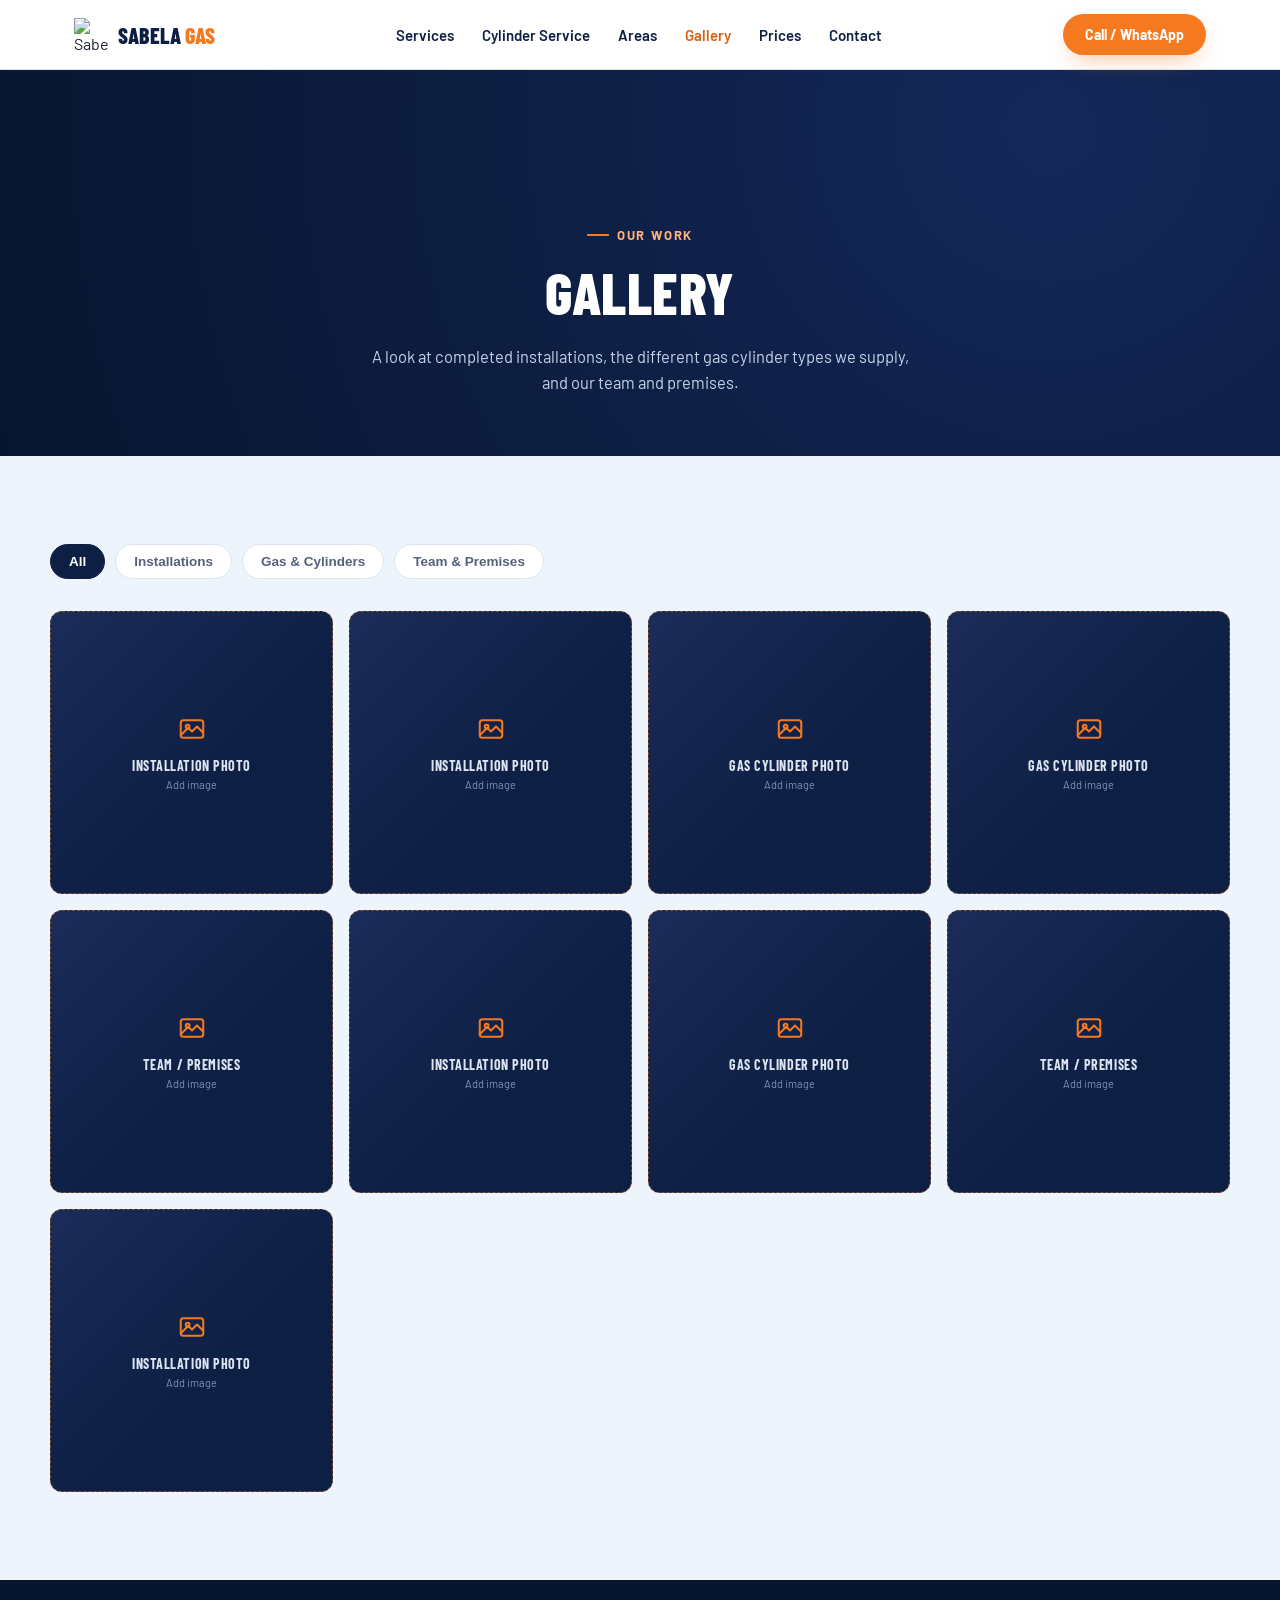
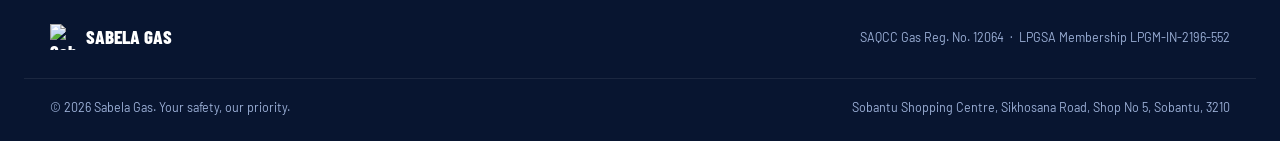
==== gallery.html @ 1587b5b6 "update" ====
<!DOCTYPE html>
<html lang="en">
<head>
<meta charset="UTF-8">
<meta name="viewport" content="width=device-width, initial-scale=1.0">
<title>Gallery | Sabela Gas — Pietermaritzburg</title>
<meta name="description" content="See Sabela Gas installations, cylinder types and products across Pietermaritzburg and Richards Bay.">
<link rel="preconnect" href="https://fonts.googleapis.com">
<link rel="preconnect" href="https://fonts.gstatic.com" crossorigin>
<link href="https://fonts.googleapis.com/css2?family=Barlow+Condensed:wght@600;700;800&family=Barlow:wght@400;500;600;700&display=swap" rel="stylesheet">
<link rel="stylesheet" href="styles.css">
</head>
<body>

<!-- ============ NAV ============ -->
<nav class="nav">
  <div class="nav-inner">
    <a href="index.html" class="brand">
      <!-- LOGO: replace images/logo.png with your own logo file -->
      <span class="flame-mark"><img src="images/logo.png" alt="Sabela Gas logo"></span>
      <span class="brand-text">SABELA <span>GAS</span></span>
    </a>
    <div class="nav-links">
      <a href="index.html#services">Services</a>
      <a href="index.html#cylinders">Cylinder Service</a>
      <a href="index.html#coverage">Areas</a>
      <a href="gallery.html" style="color:var(--orange-deep);">Gallery</a>
      <a href="prices.html">Prices</a>
      <a href="index.html#contact">Contact</a>
    </div>
    <a href="tel:0733370139" class="btn btn-primary call-btn" data-phone="073 337 0139">Call / WhatsApp</a>
  </div>
</nav>

<!-- ============ PAGE HEADER ============ -->
<header class="page-header">
  <span class="eyebrow">Our work</span>
  <h1>Gallery</h1>
  <p>A look at completed installations, the different gas cylinder types we supply, and our team and premises.</p>
</header>

<!-- ============ GALLERY ============ -->
<section id="gallery" class="gallery">
  <div class="wrap">

    <div class="gallery-tabs">
      <button class="tab-btn active" data-filter="all">All</button>
      <button class="tab-btn" data-filter="installations">Installations</button>
      <button class="tab-btn" data-filter="products">Gas &amp; Cylinders</button>
      <button class="tab-btn" data-filter="team">Team &amp; Premises</button>
    </div>

    <div class="gallery-grid" id="galleryGrid">
      <!-- GALLERY ITEM TEMPLATE — duplicate this block for each photo.
           1) Set data-category to: installations | products | team
           2) Replace the <div class="gallery-placeholder">...</div> with:
              <img src="images/your-photo.jpg" alt="Describe the photo">           -->
      <div class="gallery-item" data-category="installations">
        <div class="gallery-placeholder">
          <svg viewBox="0 0 24 24" fill="none" stroke-width="1.6" stroke-linecap="round" stroke-linejoin="round"><rect x="3" y="5" width="18" height="14" rx="2"/><circle cx="8.5" cy="10" r="1.5"/><path d="M21 15l-5-5-4 4-3-3-6 6"/></svg>
          <b>Installation photo</b>
          <span>Add image</span>
        </div>
      </div>
      <div class="gallery-item" data-category="installations">
        <div class="gallery-placeholder">
          <svg viewBox="0 0 24 24" fill="none" stroke-width="1.6" stroke-linecap="round" stroke-linejoin="round"><rect x="3" y="5" width="18" height="14" rx="2"/><circle cx="8.5" cy="10" r="1.5"/><path d="M21 15l-5-5-4 4-3-3-6 6"/></svg>
          <b>Installation photo</b>
          <span>Add image</span>
        </div>
      </div>
      <div class="gallery-item" data-category="products">
        <div class="gallery-placeholder">
          <svg viewBox="0 0 24 24" fill="none" stroke-width="1.6" stroke-linecap="round" stroke-linejoin="round"><rect x="3" y="5" width="18" height="14" rx="2"/><circle cx="8.5" cy="10" r="1.5"/><path d="M21 15l-5-5-4 4-3-3-6 6"/></svg>
          <b>Gas cylinder photo</b>
          <span>Add image</span>
        </div>
      </div>
      <div class="gallery-item" data-category="products">
        <div class="gallery-placeholder">
          <svg viewBox="0 0 24 24" fill="none" stroke-width="1.6" stroke-linecap="round" stroke-linejoin="round"><rect x="3" y="5" width="18" height="14" rx="2"/><circle cx="8.5" cy="10" r="1.5"/><path d="M21 15l-5-5-4 4-3-3-6 6"/></svg>
          <b>Gas cylinder photo</b>
          <span>Add image</span>
        </div>
      </div>
      <div class="gallery-item" data-category="team">
        <div class="gallery-placeholder">
          <svg viewBox="0 0 24 24" fill="none" stroke-width="1.6" stroke-linecap="round" stroke-linejoin="round"><rect x="3" y="5" width="18" height="14" rx="2"/><circle cx="8.5" cy="10" r="1.5"/><path d="M21 15l-5-5-4 4-3-3-6 6"/></svg>
          <b>Team / premises</b>
          <span>Add image</span>
        </div>
      </div>
      <div class="gallery-item" data-category="installations">
        <div class="gallery-placeholder">
          <svg viewBox="0 0 24 24" fill="none" stroke-width="1.6" stroke-linecap="round" stroke-linejoin="round"><rect x="3" y="5" width="18" height="14" rx="2"/><circle cx="8.5" cy="10" r="1.5"/><path d="M21 15l-5-5-4 4-3-3-6 6"/></svg>
          <b>Installation photo</b>
          <span>Add image</span>
        </div>
      </div>
      <div class="gallery-item" data-category="products">
        <div class="gallery-placeholder">
          <svg viewBox="0 0 24 24" fill="none" stroke-width="1.6" stroke-linecap="round" stroke-linejoin="round"><rect x="3" y="5" width="18" height="14" rx="2"/><circle cx="8.5" cy="10" r="1.5"/><path d="M21 15l-5-5-4 4-3-3-6 6"/></svg>
          <b>Gas cylinder photo</b>
          <span>Add image</span>
        </div>
      </div>
      <div class="gallery-item" data-category="team">
        <div class="gallery-placeholder">
          <svg viewBox="0 0 24 24" fill="none" stroke-width="1.6" stroke-linecap="round" stroke-linejoin="round"><rect x="3" y="5" width="18" height="14" rx="2"/><circle cx="8.5" cy="10" r="1.5"/><path d="M21 15l-5-5-4 4-3-3-6 6"/></svg>
          <b>Team / premises</b>
          <span>Add image</span>
        </div>
      </div>
      <div class="gallery-item" data-category="installations">
        <div class="gallery-placeholder">
          <svg viewBox="0 0 24 24" fill="none" stroke-width="1.6" stroke-linecap="round" stroke-linejoin="round"><rect x="3" y="5" width="18" height="14" rx="2"/><circle cx="8.5" cy="10" r="1.5"/><path d="M21 15l-5-5-4 4-3-3-6 6"/></svg>
          <b>Installation photo</b>
          <span>Add image</span>
        </div>
      </div>
    </div>
  </div>
</section>

<!-- ============ FOOTER ============ -->
<footer>
  <div class="footer-inner">
    <div class="footer-brand">
      <!-- LOGO: replace images/logo.png with your own logo file -->
      <span class="flame-mark"><img src="images/logo.png" alt="Sabela Gas logo"></span>
      <span>SABELA GAS</span>
    </div>
    <div class="footer-fine">SAQCC Gas Reg. No. 12064 &nbsp;·&nbsp; LPGSA Membership LPGM-IN-2196-552</div>
  </div>
  <div class="foot-line"></div>
  <div class="footer-inner">
    <div class="footer-fine">© 2026 Sabela Gas. Your safety, our priority.</div>
    <div class="footer-fine">Sobantu Shopping Centre, Sikhosana Road, Shop No 5, Sobantu, 3210</div>
  </div>
</footer>

<script src="script.js"></script>
</body>
</html>
---- styles.css ----
/* Sabela Gas — shared stylesheet used by index.html, gallery.html, prices.html */
  :root{
    --navy: #0e1f44;
    --navy-deep: #081530;
    --orange: #f4791f;
    --orange-deep: #d9600e;
    --ice: #eef4fb;
    --white: #ffffff;
    --ink: #1b2333;
    --ink-soft: #55617a;
    --line: #dbe4f0;
    --radius: 14px;
    --shadow: 0 18px 40px -20px rgba(8,21,48,0.35);
  }

  *{box-sizing:border-box;}
  html{scroll-behavior:smooth;}
  body{
    margin:0;
    font-family:'Barlow', sans-serif;
    color:var(--ink);
    background:var(--white);
    -webkit-font-smoothing:antialiased;
  }
  h1,h2,h3,h4,.disp{
    font-family:'Barlow Condensed', sans-serif;
    font-weight:800;
    letter-spacing:0.01em;
    text-transform:uppercase;
    margin:0;
  }
  p{margin:0;line-height:1.6;color:var(--ink-soft);}
  a{color:inherit;text-decoration:none;}
  img{max-width:100%;display:block;}
  section{padding:88px 24px;scroll-margin-top:84px;}
  .wrap{max-width:1180px;margin:0 auto;}
  .eyebrow{
    display:inline-flex;align-items:center;gap:8px;
    font-family:'Barlow',sans-serif;font-weight:700;font-size:13px;
    letter-spacing:0.14em;text-transform:uppercase;color:var(--orange-deep);
  }
  .eyebrow::before{
    content:"";width:22px;height:2px;background:var(--orange);display:inline-block;
  }
  @media (prefers-reduced-motion: reduce){
    *{animation:none !important;transition:none !important;}
  }

  /* ---------- Logo (signature element) ----------
     Replace with your own logo: swap the file at images/logo.png
     (keep it roughly square, transparent background works best).   */
  .flame-mark{display:inline-flex;}
  .flame-mark img{display:block;object-fit:contain;}
  .nav .flame-mark img{width:34px;height:34px;}
  footer .flame-mark img{width:26px;height:26px;}

  /* ---------- Nav ---------- */
  .nav{
    position:sticky;top:0;z-index:50;
    background:rgba(255,255,255,0.9);
    backdrop-filter:blur(10px);
    border-bottom:1px solid var(--line);
  }
  .nav-inner{
    max-width:1180px;margin:0 auto;padding:14px 24px;
    display:flex;align-items:center;justify-content:space-between;gap:24px;
  }
  .brand{display:flex;align-items:center;gap:10px;}
  .brand-text{font-family:'Barlow Condensed';font-weight:800;font-size:22px;line-height:1;color:var(--navy);}
  .brand-text span{color:var(--orange);}
  .nav-links{display:flex;gap:28px;align-items:center;}
  .nav-links a{
    font-weight:600;font-size:15px;color:var(--navy);
    position:relative;padding:4px 0;
  }
  .nav-links a::after{
    content:"";position:absolute;left:0;bottom:0;width:0;height:2px;background:var(--orange);
    transition:width .25s ease;
  }
  .nav-links a:hover::after{width:100%;}
  .btn{
    display:inline-flex;align-items:center;gap:8px;
    font-weight:700;font-size:15px;
    padding:12px 22px;border-radius:999px;
    border:2px solid transparent;
    cursor:pointer;
  }
  .btn-primary{background:var(--orange);color:var(--white);box-shadow:0 10px 24px -10px rgba(244,121,31,0.6);}
  .btn-primary:hover{background:var(--orange-deep);}
  .call-btn{position:relative;}
  .copy-toast{
    position:absolute;bottom:calc(100% + 10px);left:50%;transform:translateX(-50%) translateY(6px);
    background:var(--navy-deep);color:var(--white);font-size:12.5px;font-weight:600;
    padding:7px 14px;border-radius:8px;white-space:nowrap;
    opacity:0;pointer-events:none;transition:opacity .18s ease, transform .18s ease;
    box-shadow:0 10px 20px -8px rgba(0,0,0,0.4);
  }
  .copy-toast::after{
    content:"";position:absolute;top:100%;left:50%;transform:translateX(-50%);
    border:5px solid transparent;border-top-color:var(--navy-deep);
  }
  .copy-toast.show{opacity:1;transform:translateX(-50%) translateY(0);}
  .btn-outline{border-color:var(--navy);color:var(--navy);background:transparent;}
  .btn-outline:hover{background:var(--navy);color:var(--white);}
  .btn-ghost-light{border-color:rgba(255,255,255,0.5);color:var(--white);}
  .btn-ghost-light:hover{background:rgba(255,255,255,0.12);}
  .nav .btn{padding:10px 20px;font-size:14px;}
  .burger{display:none;}

  /* ---------- Hero ---------- */
  .hero{
    position:relative;
    background:radial-gradient(circle at 82% 15%, #14285a 0%, var(--navy) 45%, var(--navy-deep) 100%);
    color:var(--white);
    padding:0;
    overflow:hidden;
  }
  .hero-inner{
    max-width:1180px;margin:0 auto;
    padding:100px 24px 70px;
    display:grid;grid-template-columns:1.15fr 0.85fr;gap:40px;align-items:center;
  }
  .hero-eyebrow{color:#ffb37a;}
  .hero-eyebrow::before{background:var(--orange);}
  .hero h1{
    font-size:clamp(44px,6vw,74px);color:var(--white);margin-top:14px;line-height:0.98;
  }
  .hero h1 .accent{
    color:var(--orange);
    -webkit-text-stroke:0px;
  }
  .hero-sub{
    margin-top:22px;color:#c7d3ea;font-size:18px;max-width:480px;
  }
  .hero-tagline{
    margin-top:6px;font-family:'Barlow Condensed';font-weight:700;letter-spacing:0.12em;
    color:#9db1d8;font-size:15px;text-transform:uppercase;
  }
  .hero-ctas{display:flex;gap:14px;margin-top:34px;flex-wrap:wrap;}
  .hero-strip{
    margin-top:46px;display:flex;gap:28px;flex-wrap:wrap;
    border-top:1px solid rgba(255,255,255,0.15);padding-top:22px;
  }
  .hero-strip div{font-size:14px;color:#9db1d8;font-weight:600;}
  .hero-strip strong{display:block;font-family:'Barlow Condensed';font-size:26px;color:var(--white);font-weight:800;}

  /* Hero image — replace images/hero-cylinders.jpg with your own landscape photo */
  .hero-inner{align-items:center;}
  .cylinder-wrap{
    width:100%;aspect-ratio:4/3;border-radius:18px;overflow:hidden;position:relative;
    background:linear-gradient(135deg,#1a2c58,#0e1f44 70%);
    border:1px solid rgba(255,255,255,0.12);
    box-shadow:0 30px 50px -20px rgba(0,0,0,0.5);
  }
  .cylinder-wrap img{position:absolute;inset:0;width:100%;height:100%;object-fit:cover;}
  .cylinder-placeholder{
    position:absolute;inset:0;display:flex;flex-direction:column;align-items:center;justify-content:center;
    text-align:center;color:#9db1d8;gap:10px;padding:20px;
  }
  .cylinder-placeholder svg{width:38px;height:38px;stroke:var(--orange);}
  .cylinder-placeholder b{font-family:'Barlow Condensed';font-size:16px;letter-spacing:0.04em;color:#dbe4f0;text-transform:uppercase;}
  .cylinder-placeholder span{font-size:12.5px;color:#7d8fb5;}

  /* ---------- Certification strip ---------- */
  .certs{
    background:var(--navy-deep);
    padding:22px 24px;
  }
  .certs-inner{
    max-width:1180px;margin:0 auto;
    display:flex;flex-wrap:wrap;gap:18px 34px;align-items:center;justify-content:center;
  }
  .certs-inner .cert{
    display:flex;align-items:center;gap:10px;color:#c7d3ea;font-size:14px;font-weight:600;
  }
  .certs-inner .cert b{color:var(--white);font-weight:800;}
  .certs-inner .dot{width:5px;height:5px;border-radius:50%;background:var(--orange);}

  /* ---------- Section heading pattern ---------- */
  .sec-head{max-width:640px;margin-bottom:48px;}
  .sec-head h2{font-size:clamp(32px,4vw,46px);color:var(--navy);margin-top:12px;}
  .sec-head p{margin-top:14px;font-size:17px;}
  .sec-head.center{margin-left:auto;margin-right:auto;text-align:center;}

  /* ---------- Services ---------- */
  .services{background:var(--ice);}
  .service-grid{
    display:grid;grid-template-columns:repeat(4,1fr);gap:22px;
  }
  .service-card{
    background:var(--white);border-radius:var(--radius);
    padding:30px 24px 26px;box-shadow:var(--shadow);
    border:1px solid var(--line);
    transition:transform .25s ease, box-shadow .25s ease;
  }
  .service-card:hover{transform:translateY(-6px);box-shadow:0 26px 44px -18px rgba(8,21,48,0.28);}
  .service-icon{
    width:56px;height:56px;border-radius:14px;
    background:linear-gradient(145deg,var(--orange),var(--orange-deep));
    display:flex;align-items:center;justify-content:center;margin-bottom:18px;
  }
  .service-icon svg{width:28px;height:28px;stroke:var(--white);}
  .service-card h3{font-size:21px;color:var(--navy);letter-spacing:0.01em;}
  .service-card p{margin-top:8px;font-size:14.5px;}

  /* ---------- Cylinder service (gauge motif) ---------- */
  .cylinder-service{background:var(--white);}
  .gauge-grid{display:grid;grid-template-columns:1fr 1fr;gap:26px;}
  .gauge-card{
    border:1px solid var(--line);border-radius:var(--radius);
    padding:34px;display:flex;gap:22px;align-items:center;
    background:linear-gradient(180deg,#fff, #fbfcfe);
    box-shadow:var(--shadow);
  }
  .gauge{position:relative;width:104px;height:104px;flex:none;}
  .gauge svg{width:100%;height:100%;}
  .gauge-label{
    position:absolute;inset:0;display:flex;flex-direction:column;align-items:center;justify-content:center;
  }
  .gauge-label b{font-family:'Barlow Condensed';font-size:15px;color:var(--navy);line-height:1;}
  .gauge-label span{font-size:10px;color:var(--ink-soft);font-weight:700;letter-spacing:0.05em;}
  .gauge-copy .kicker{
    font-size:12.5px;font-weight:700;letter-spacing:0.1em;color:var(--orange-deep);text-transform:uppercase;
  }
  .gauge-copy h3{font-size:24px;color:var(--navy);margin-top:6px;}
  .gauge-copy p{margin-top:8px;font-size:14.5px;}

  /* ---------- Coverage ---------- */
  .coverage{
    background:var(--navy);color:var(--white);
    display:grid;grid-template-columns:1fr 1fr;gap:0;
    padding:0;
  }
  .coverage-panel{padding:70px 48px;}
  .coverage-panel + .coverage-panel{border-left:1px solid rgba(255,255,255,0.12);}
  .coverage-panel .pin{
    width:44px;height:44px;border-radius:50%;background:var(--orange);
    display:flex;align-items:center;justify-content:center;margin-bottom:22px;
  }
  .coverage-panel .pin svg{width:22px;height:22px;stroke:var(--white);}
  .coverage-panel h3{font-size:26px;color:var(--white);}
  .coverage-panel .region{color:var(--orange);font-family:'Barlow Condensed';font-weight:700;}
  .coverage-panel p{margin-top:12px;color:#b9c6e2;font-size:15px;}

  /* ---------- Gallery ---------- */
  .gallery{background:var(--ice);}
  .gallery-tabs{display:flex;gap:10px;flex-wrap:wrap;margin-bottom:32px;}
  .tab-btn{
    padding:9px 18px;border-radius:999px;border:1px solid var(--line);
    background:var(--white);font-weight:700;font-size:13.5px;color:var(--ink-soft);
    cursor:pointer;transition:all .2s ease;
  }
  .tab-btn.active, .tab-btn:hover{background:var(--navy);color:var(--white);border-color:var(--navy);}
  .gallery-grid{
    display:grid;grid-template-columns:repeat(4,1fr);gap:16px;
  }
  .gallery-item{
    position:relative;aspect-ratio:1/1;border-radius:12px;overflow:hidden;
    background:linear-gradient(135deg,#1a2c58,#0e1f44 60%);
    display:flex;align-items:center;justify-content:center;
    border:1px dashed rgba(244,121,31,0.5);
  }
  .gallery-item img{
    position:absolute;inset:0;width:100%;height:100%;object-fit:cover;
  }
  .gallery-placeholder{
    text-align:center;color:#9db1d8;padding:16px;
  }
  .gallery-placeholder svg{width:30px;height:30px;stroke:var(--orange);margin:0 auto 10px;}
  .gallery-placeholder b{display:block;font-family:'Barlow Condensed';font-size:14px;letter-spacing:0.04em;color:#dbe4f0;text-transform:uppercase;}
  .gallery-placeholder span{display:block;font-size:11px;margin-top:4px;color:#7d8fb5;}
  .gallery-item .tag{
    position:absolute;top:10px;left:10px;background:rgba(0,0,0,0.35);
    color:#fff;font-size:10.5px;font-weight:700;padding:4px 9px;border-radius:999px;
    letter-spacing:0.05em;text-transform:uppercase;backdrop-filter:blur(4px);
  }

  /* ---------- Contact ---------- */
  .contact{background:var(--white);}
  .contact-grid{display:grid;grid-template-columns:1fr 1fr;gap:50px;align-items:start;}
  .contact-card{
    background:var(--navy);color:var(--white);border-radius:20px;padding:44px;
  }
  .contact-card h3{font-size:28px;color:var(--white);}
  .contact-row{display:flex;gap:14px;margin-top:22px;align-items:flex-start;}
  .contact-row .ic{
    width:38px;height:38px;border-radius:10px;background:rgba(244,121,31,0.18);
    display:flex;align-items:center;justify-content:center;flex:none;
  }
  .contact-row .ic svg{width:18px;height:18px;stroke:var(--orange);}
  .contact-row div b{display:block;font-size:15px;font-weight:700;color:var(--white);}
  .contact-row div span{font-size:14px;color:#b9c6e2;}
  .contact-card .btn-primary{margin-top:30px;width:100%;justify-content:center;font-size:17px;padding:16px;}

  .checklist{list-style:none;margin:0;padding:0;display:grid;grid-template-columns:1fr 1fr;gap:12px 20px;}
  .checklist li{display:flex;gap:10px;font-size:14.5px;color:var(--ink);align-items:flex-start;}
  .checklist svg{width:18px;height:18px;stroke:var(--orange-deep);flex:none;margin-top:2px;}

  /* ---------- Footer ---------- */
  footer{background:var(--navy-deep);color:#9db1d8;padding:44px 24px 26px;}
  .footer-inner{max-width:1180px;margin:0 auto;display:flex;justify-content:space-between;flex-wrap:wrap;gap:20px;align-items:center;}
  .footer-brand{display:flex;align-items:center;gap:10px;}
  .footer-brand span{font-family:'Barlow Condensed';font-weight:800;font-size:19px;color:var(--white);}
  .footer-fine{font-size:12.5px;}
  .foot-line{border-top:1px solid rgba(255,255,255,0.08);margin:28px 0 20px;}

  /* ---------- Responsive ---------- */
  @media (max-width:980px){
    .hero-inner{grid-template-columns:1fr;padding-top:120px;}
    .cylinder-wrap{order:-1;}
    .service-grid{grid-template-columns:repeat(2,1fr);}
    .gauge-grid{grid-template-columns:1fr;}
    .coverage{grid-template-columns:1fr;}
    .coverage-panel + .coverage-panel{border-left:none;border-top:1px solid rgba(255,255,255,0.12);}
    .gallery-grid{grid-template-columns:repeat(2,1fr);}
    .contact-grid{grid-template-columns:1fr;}
    .checklist{grid-template-columns:1fr;}
  }
  @media (max-width:680px){
    .nav-links{display:none;}
    section{padding:64px 18px;}
    .service-grid{grid-template-columns:1fr 1fr;}
    .gallery-grid{grid-template-columns:1fr 1fr;}
  }

  /* ---------- Sub-page header (Gallery / Prices) ---------- */
  .page-header{
    background:radial-gradient(circle at 82% 15%, #14285a 0%, var(--navy) 45%, var(--navy-deep) 100%);
    color:var(--white);padding:150px 24px 60px;text-align:center;
  }
  .page-header .eyebrow{color:#ffb37a;justify-content:center;}
  .page-header .eyebrow::before{background:var(--orange);}
  .page-header h1{font-size:clamp(38px,5vw,58px);color:var(--white);margin-top:14px;}
  .page-header p{margin:16px auto 0;max-width:560px;color:#c7d3ea;font-size:16.5px;}

  /* ---------- Pricing page ---------- */
  .prices-section{background:var(--white);}
  .prices-layout{display:grid;grid-template-columns:1.4fr 1fr;gap:44px;align-items:start;}
  .price-table{
    border:1px solid var(--line);border-radius:var(--radius);overflow:hidden;box-shadow:var(--shadow);
  }
  .price-row{
    display:flex;align-items:center;justify-content:space-between;
    padding:18px 26px;border-bottom:1px solid var(--line);background:var(--white);
  }
  .price-row:last-child{border-bottom:none;}
  .price-row:nth-child(even){background:var(--ice);}
  .price-size{display:flex;align-items:center;gap:16px;}
  .price-icon{
    width:40px;height:52px;flex:none;border-radius:6px 6px 10px 10px;
    background:linear-gradient(160deg,var(--navy),#13285a);
    position:relative;
  }
  .price-icon::before{
    content:"";position:absolute;top:-6px;left:50%;transform:translateX(-50%);
    width:16px;height:9px;background:var(--navy-deep);border-radius:3px 3px 0 0;
  }
  .price-size b{display:block;font-family:'Barlow Condensed';font-size:19px;color:var(--navy);letter-spacing:0.01em;}
  .price-size span{font-size:12.5px;color:var(--ink-soft);font-weight:600;text-transform:uppercase;letter-spacing:0.04em;}
  .price-amount{font-family:'Barlow Condensed';font-weight:800;font-size:26px;color:var(--orange-deep);white-space:nowrap;}
  .price-note{margin-top:16px;font-size:13.5px;color:var(--ink-soft);}

  .price-photos{display:flex;flex-direction:column;gap:16px;position:sticky;top:110px;}
  .price-photo-slot{
    aspect-ratio:4/3;border-radius:14px;overflow:hidden;position:relative;
    background:linear-gradient(135deg,#1a2c58,#0e1f44 70%);
    border:1px dashed rgba(244,121,31,0.5);
    display:flex;align-items:center;justify-content:center;
  }
  .price-photo-slot img{position:absolute;inset:0;width:100%;height:100%;object-fit:cover;}

  .quote-band{
    margin-top:56px;background:var(--navy);color:var(--white);border-radius:20px;
    padding:44px;display:flex;justify-content:space-between;align-items:center;gap:30px;flex-wrap:wrap;
  }
  .quote-band h3{font-size:26px;color:var(--white);}
  .quote-band p{margin-top:8px;color:#b9c6e2;font-size:15px;max-width:440px;}
  .quote-band .btn{flex:none;}

  @media (max-width:900px){
    .prices-layout{grid-template-columns:1fr;}
    .price-photos{position:static;flex-direction:row;overflow-x:auto;}
    .price-photo-slot{flex:none;width:220px;}
    .quote-band{flex-direction:column;text-align:center;}
  }
</style>
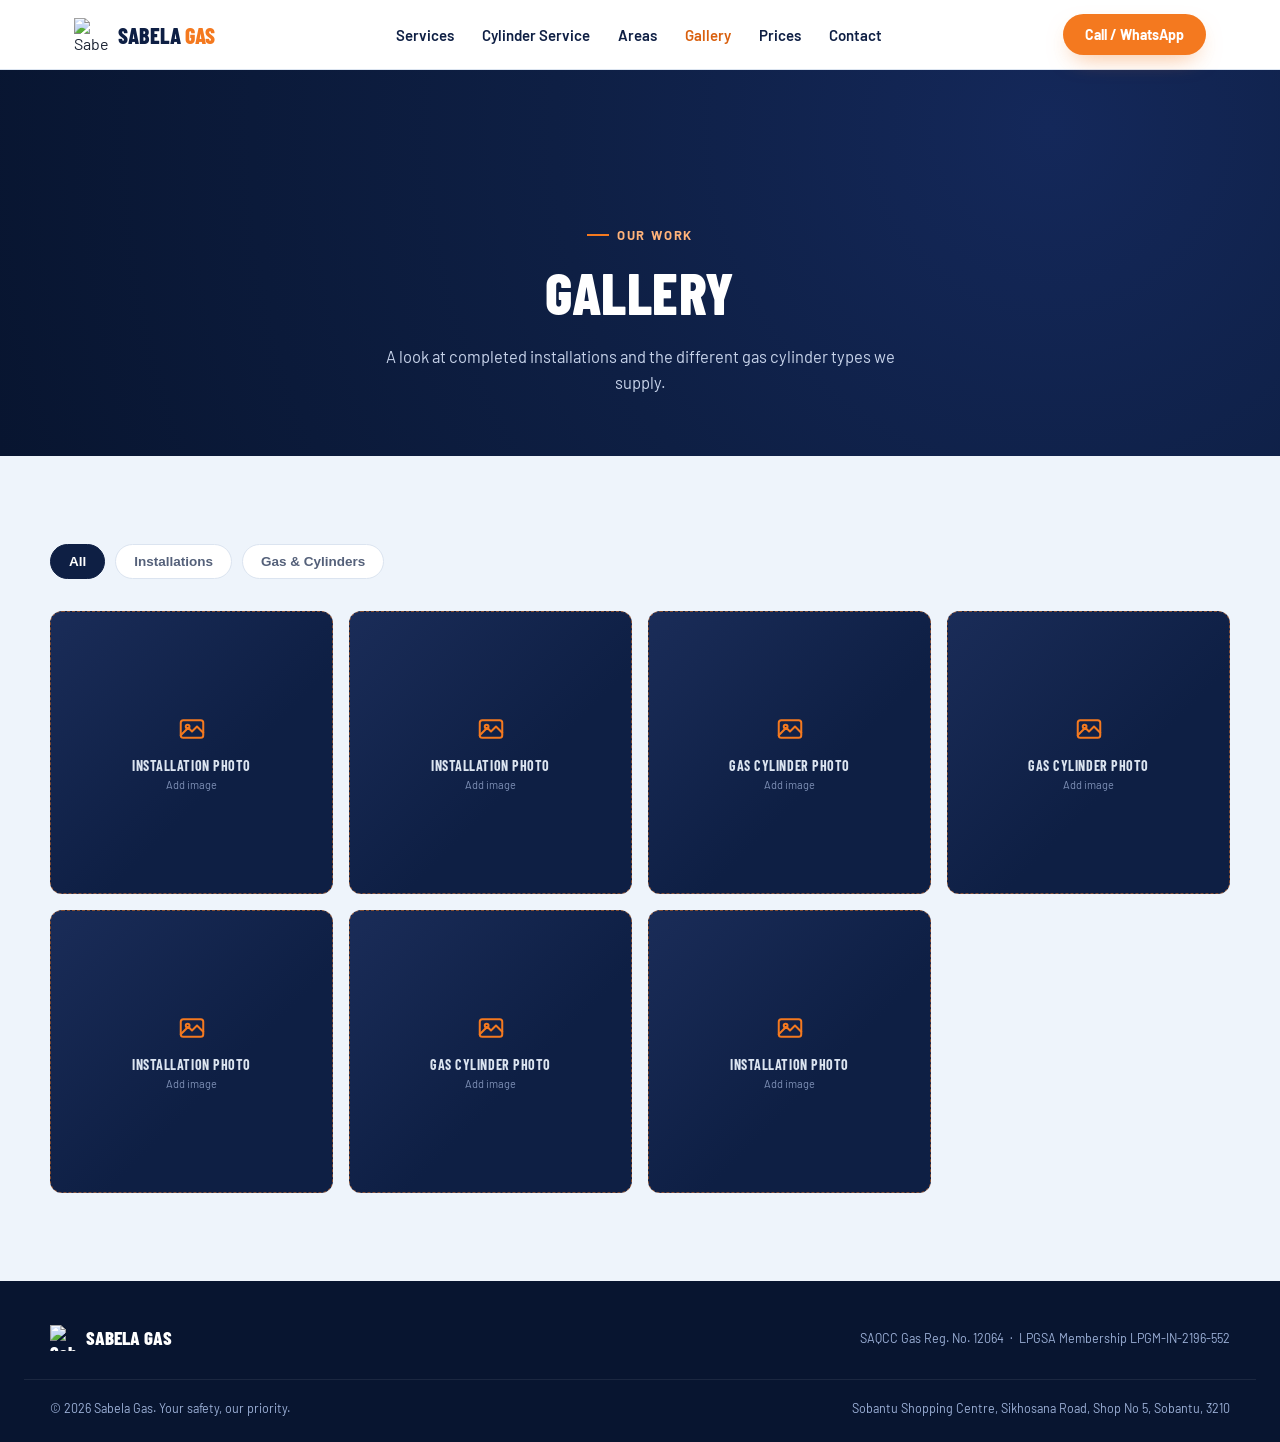
==== commit cf938e7b: "Update" ====
--- a/gallery.html
+++ b/gallery.html
@@ -36,7 +36,7 @@
 <header class="page-header">
   <span class="eyebrow">Our work</span>
   <h1>Gallery</h1>
-  <p>A look at completed installations, the different gas cylinder types we supply, and our team and premises.</p>
+  <p>A look at completed installations and the different gas cylinder types we supply.</p>
 </header>
 
 <!-- ============ GALLERY ============ -->
@@ -47,12 +47,11 @@
       <button class="tab-btn active" data-filter="all">All</button>
       <button class="tab-btn" data-filter="installations">Installations</button>
       <button class="tab-btn" data-filter="products">Gas &amp; Cylinders</button>
-      <button class="tab-btn" data-filter="team">Team &amp; Premises</button>
     </div>
 
     <div class="gallery-grid" id="galleryGrid">
       <!-- GALLERY ITEM TEMPLATE — duplicate this block for each photo.
-           1) Set data-category to: installations | products | team
+           1) Set data-category to: installations | products
            2) Replace the <div class="gallery-placeholder">...</div> with:
               <img src="images/your-photo.jpg" alt="Describe the photo">           -->
       <div class="gallery-item" data-category="installations">
@@ -83,13 +82,6 @@
           <span>Add image</span>
         </div>
       </div>
-      <div class="gallery-item" data-category="team">
-        <div class="gallery-placeholder">
-          <svg viewBox="0 0 24 24" fill="none" stroke-width="1.6" stroke-linecap="round" stroke-linejoin="round"><rect x="3" y="5" width="18" height="14" rx="2"/><circle cx="8.5" cy="10" r="1.5"/><path d="M21 15l-5-5-4 4-3-3-6 6"/></svg>
-          <b>Team / premises</b>
-          <span>Add image</span>
-        </div>
-      </div>
       <div class="gallery-item" data-category="installations">
         <div class="gallery-placeholder">
           <svg viewBox="0 0 24 24" fill="none" stroke-width="1.6" stroke-linecap="round" stroke-linejoin="round"><rect x="3" y="5" width="18" height="14" rx="2"/><circle cx="8.5" cy="10" r="1.5"/><path d="M21 15l-5-5-4 4-3-3-6 6"/></svg>
@@ -101,13 +93,6 @@
         <div class="gallery-placeholder">
           <svg viewBox="0 0 24 24" fill="none" stroke-width="1.6" stroke-linecap="round" stroke-linejoin="round"><rect x="3" y="5" width="18" height="14" rx="2"/><circle cx="8.5" cy="10" r="1.5"/><path d="M21 15l-5-5-4 4-3-3-6 6"/></svg>
           <b>Gas cylinder photo</b>
-          <span>Add image</span>
-        </div>
-      </div>
-      <div class="gallery-item" data-category="team">
-        <div class="gallery-placeholder">
-          <svg viewBox="0 0 24 24" fill="none" stroke-width="1.6" stroke-linecap="round" stroke-linejoin="round"><rect x="3" y="5" width="18" height="14" rx="2"/><circle cx="8.5" cy="10" r="1.5"/><path d="M21 15l-5-5-4 4-3-3-6 6"/></svg>
-          <b>Team / premises</b>
           <span>Add image</span>
         </div>
       </div>
--- a/styles.css
+++ b/styles.css
@@ -346,15 +346,14 @@
   .price-row:last-child{border-bottom:none;}
   .price-row:nth-child(even){background:var(--ice);}
   .price-size{display:flex;align-items:center;gap:16px;}
-  .price-icon{
-    width:40px;height:52px;flex:none;border-radius:6px 6px 10px 10px;
-    background:linear-gradient(160deg,var(--navy),#13285a);
-    position:relative;
-  }
-  .price-icon::before{
-    content:"";position:absolute;top:-6px;left:50%;transform:translateX(-50%);
-    width:16px;height:9px;background:var(--navy-deep);border-radius:3px 3px 0 0;
-  }
+  .price-thumb{
+    width:48px;height:48px;flex:none;border-radius:8px;overflow:hidden;position:relative;
+    background:linear-gradient(135deg,#1a2c58,#0e1f44 70%);
+    border:1px dashed rgba(244,121,31,0.5);
+    display:flex;align-items:center;justify-content:center;
+  }
+  .price-thumb svg{width:18px;height:18px;stroke:var(--orange);}
+  .price-thumb img{position:absolute;inset:0;width:100%;height:100%;object-fit:cover;}
   .price-size b{display:block;font-family:'Barlow Condensed';font-size:19px;color:var(--navy);letter-spacing:0.01em;}
   .price-size span{font-size:12.5px;color:var(--ink-soft);font-weight:600;text-transform:uppercase;letter-spacing:0.04em;}
   .price-amount{font-family:'Barlow Condensed';font-weight:800;font-size:26px;color:var(--orange-deep);white-space:nowrap;}
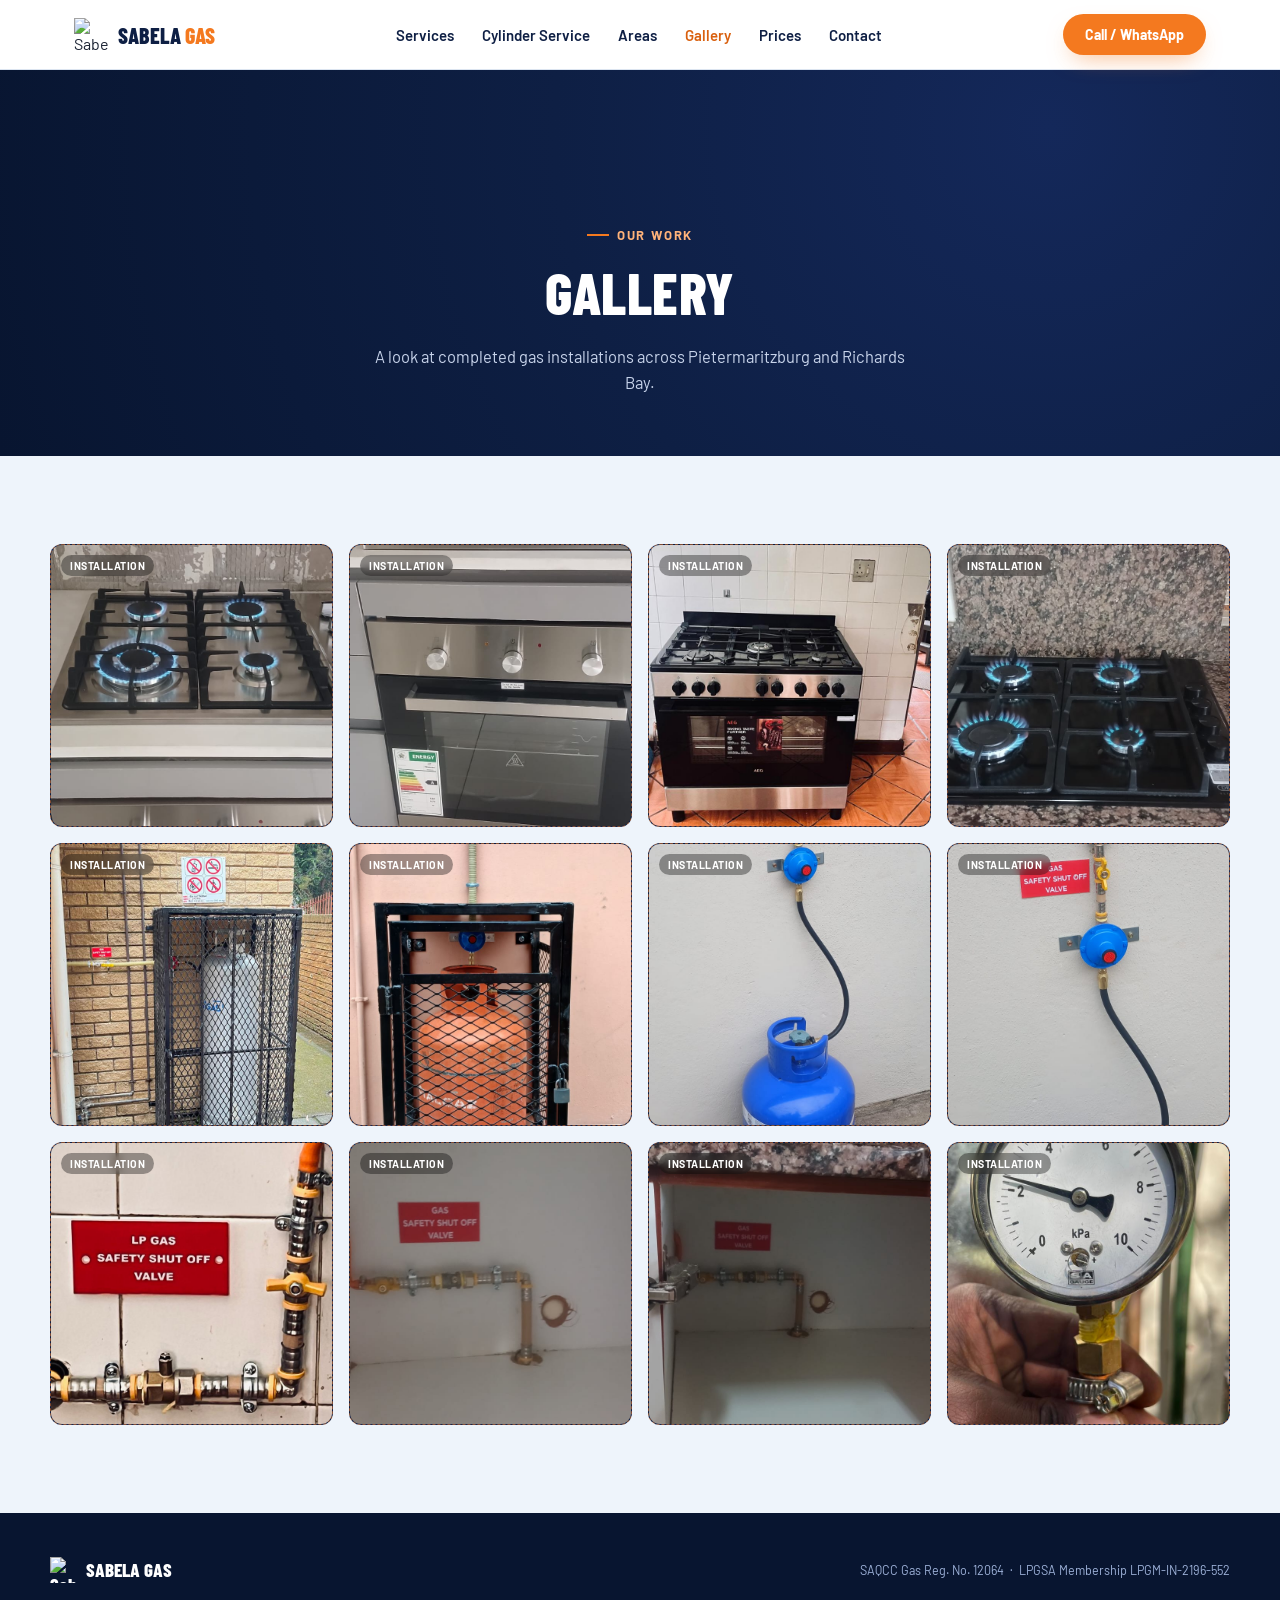
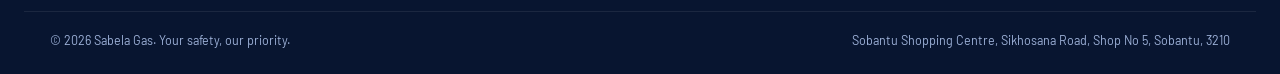
==== commit e3bff4fa: "Merge branch 'main' of https://github.com/Sphumedacoolest/Gas-Website" ====
--- a/gallery.html
+++ b/gallery.html
@@ -20,15 +20,20 @@
       <span class="flame-mark"><img src="images/logo.png" alt="Sabela Gas logo"></span>
       <span class="brand-text">SABELA <span>GAS</span></span>
     </a>
-    <div class="nav-links">
+    <div class="nav-links" id="navLinks">
       <a href="index.html#services">Services</a>
       <a href="index.html#cylinders">Cylinder Service</a>
       <a href="index.html#coverage">Areas</a>
       <a href="gallery.html" style="color:var(--orange-deep);">Gallery</a>
       <a href="prices.html">Prices</a>
       <a href="index.html#contact">Contact</a>
+      <a href="tel:0733370139" class="btn btn-primary call-btn nav-call-mobile" data-phone="073 337 0139">073 337 0139</a>
     </div>
-    <a href="tel:0733370139" class="btn btn-primary call-btn" data-phone="073 337 0139">Call / WhatsApp</a>
+    <a href="tel:0733370139" class="btn btn-primary call-btn nav-call-desktop" data-phone="073 337 0139">Call / WhatsApp</a>
+    <button class="burger" id="navToggle" aria-label="Open menu" aria-expanded="false">
+      <svg class="icon-menu" viewBox="0 0 24 24" fill="none" stroke="currentColor" stroke-width="2" stroke-linecap="round" stroke-linejoin="round"><line x1="3" y1="6" x2="21" y2="6"/><line x1="3" y1="12" x2="21" y2="12"/><line x1="3" y1="18" x2="21" y2="18"/></svg>
+      <svg class="icon-close" viewBox="0 0 24 24" fill="none" stroke="currentColor" stroke-width="2" stroke-linecap="round" stroke-linejoin="round"><line x1="18" y1="6" x2="6" y2="18"/><line x1="6" y1="6" x2="18" y2="18"/></svg>
+    </button>
   </div>
 </nav>
 
@@ -36,72 +41,64 @@
 <header class="page-header">
   <span class="eyebrow">Our work</span>
   <h1>Gallery</h1>
-  <p>A look at completed installations and the different gas cylinder types we supply.</p>
+  <p>A look at completed gas installations across Pietermaritzburg and Richards Bay.</p>
 </header>
 
 <!-- ============ GALLERY ============ -->
 <section id="gallery" class="gallery">
   <div class="wrap">
 
-    <div class="gallery-tabs">
-      <button class="tab-btn active" data-filter="all">All</button>
-      <button class="tab-btn" data-filter="installations">Installations</button>
-      <button class="tab-btn" data-filter="products">Gas &amp; Cylinders</button>
-    </div>
+    <div class="gallery-grid" id="galleryGrid">
+      <!-- Photos are loaded from the "pictures" folder in your project root.
+           To add more, duplicate a block below and point src at pictures/your-photo.jpg -->
 
-    <div class="gallery-grid" id="galleryGrid">
-      <!-- GALLERY ITEM TEMPLATE — duplicate this block for each photo.
-           1) Set data-category to: installations | products
-           2) Replace the <div class="gallery-placeholder">...</div> with:
-              <img src="images/your-photo.jpg" alt="Describe the photo">           -->
       <div class="gallery-item" data-category="installations">
-        <div class="gallery-placeholder">
-          <svg viewBox="0 0 24 24" fill="none" stroke-width="1.6" stroke-linecap="round" stroke-linejoin="round"><rect x="3" y="5" width="18" height="14" rx="2"/><circle cx="8.5" cy="10" r="1.5"/><path d="M21 15l-5-5-4 4-3-3-6 6"/></svg>
-          <b>Installation photo</b>
-          <span>Add image</span>
-        </div>
+        <img src="pictures/gas stove 1.jpg" alt="Installed gas stove">
+        <span class="tag">Installation</span>
       </div>
       <div class="gallery-item" data-category="installations">
-        <div class="gallery-placeholder">
-          <svg viewBox="0 0 24 24" fill="none" stroke-width="1.6" stroke-linecap="round" stroke-linejoin="round"><rect x="3" y="5" width="18" height="14" rx="2"/><circle cx="8.5" cy="10" r="1.5"/><path d="M21 15l-5-5-4 4-3-3-6 6"/></svg>
-          <b>Installation photo</b>
-          <span>Add image</span>
-        </div>
-      </div>
-      <div class="gallery-item" data-category="products">
-        <div class="gallery-placeholder">
-          <svg viewBox="0 0 24 24" fill="none" stroke-width="1.6" stroke-linecap="round" stroke-linejoin="round"><rect x="3" y="5" width="18" height="14" rx="2"/><circle cx="8.5" cy="10" r="1.5"/><path d="M21 15l-5-5-4 4-3-3-6 6"/></svg>
-          <b>Gas cylinder photo</b>
-          <span>Add image</span>
-        </div>
-      </div>
-      <div class="gallery-item" data-category="products">
-        <div class="gallery-placeholder">
-          <svg viewBox="0 0 24 24" fill="none" stroke-width="1.6" stroke-linecap="round" stroke-linejoin="round"><rect x="3" y="5" width="18" height="14" rx="2"/><circle cx="8.5" cy="10" r="1.5"/><path d="M21 15l-5-5-4 4-3-3-6 6"/></svg>
-          <b>Gas cylinder photo</b>
-          <span>Add image</span>
-        </div>
+        <img src="pictures/gas stove 2.jpg" alt="Installed gas stove">
+        <span class="tag">Installation</span>
       </div>
       <div class="gallery-item" data-category="installations">
-        <div class="gallery-placeholder">
-          <svg viewBox="0 0 24 24" fill="none" stroke-width="1.6" stroke-linecap="round" stroke-linejoin="round"><rect x="3" y="5" width="18" height="14" rx="2"/><circle cx="8.5" cy="10" r="1.5"/><path d="M21 15l-5-5-4 4-3-3-6 6"/></svg>
-          <b>Installation photo</b>
-          <span>Add image</span>
-        </div>
-      </div>
-      <div class="gallery-item" data-category="products">
-        <div class="gallery-placeholder">
-          <svg viewBox="0 0 24 24" fill="none" stroke-width="1.6" stroke-linecap="round" stroke-linejoin="round"><rect x="3" y="5" width="18" height="14" rx="2"/><circle cx="8.5" cy="10" r="1.5"/><path d="M21 15l-5-5-4 4-3-3-6 6"/></svg>
-          <b>Gas cylinder photo</b>
-          <span>Add image</span>
-        </div>
+        <img src="pictures/stove.jpg" alt="Gas stove installation in progress">
+        <span class="tag">Installation</span>
       </div>
       <div class="gallery-item" data-category="installations">
-        <div class="gallery-placeholder">
-          <svg viewBox="0 0 24 24" fill="none" stroke-width="1.6" stroke-linecap="round" stroke-linejoin="round"><rect x="3" y="5" width="18" height="14" rx="2"/><circle cx="8.5" cy="10" r="1.5"/><path d="M21 15l-5-5-4 4-3-3-6 6"/></svg>
-          <b>Installation photo</b>
-          <span>Add image</span>
-        </div>
+        <img src="pictures/stove countertop.jpg" alt="Gas hob installed in countertop">
+        <span class="tag">Installation</span>
+      </div>
+      <div class="gallery-item" data-category="installations">
+        <img src="pictures/gas in cage.jpg" alt="Gas cylinder installed in safety cage">
+        <span class="tag">Installation</span>
+      </div>
+      <div class="gallery-item" data-category="installations">
+        <img src="pictures/gas in cage 2.jpg" alt="Gas cylinder installed in safety cage">
+        <span class="tag">Installation</span>
+      </div>
+      <div class="gallery-item" data-category="installations">
+        <img src="pictures/gas outside with pipe.jpg" alt="Outdoor gas cylinder installation with piping">
+        <span class="tag">Installation</span>
+      </div>
+      <div class="gallery-item" data-category="installations">
+        <img src="pictures/gas outside with pipe 2.jpg" alt="Outdoor gas cylinder installation with piping">
+        <span class="tag">Installation</span>
+      </div>
+      <div class="gallery-item" data-category="installations">
+        <img src="pictures/inside pipes.jpg" alt="Gas piping with safety shut-off valve">
+        <span class="tag">Installation</span>
+      </div>
+      <div class="gallery-item" data-category="installations">
+        <img src="pictures/pipes in corner.jpg" alt="Gas piping installation">
+        <span class="tag">Installation</span>
+      </div>
+      <div class="gallery-item" data-category="installations">
+        <img src="pictures/pipes under cabinet.jpg" alt="Gas piping installed under cabinet">
+        <span class="tag">Installation</span>
+      </div>
+      <div class="gallery-item" data-category="installations">
+        <img src="pictures/pressure gauge.jpg" alt="Gas pressure gauge check">
+        <span class="tag">Installation</span>
       </div>
     </div>
   </div>
--- a/styles.css
+++ b/styles.css
@@ -105,7 +105,22 @@
   .btn-ghost-light{border-color:rgba(255,255,255,0.5);color:var(--white);}
   .btn-ghost-light:hover{background:rgba(255,255,255,0.12);}
   .nav .btn{padding:10px 20px;font-size:14px;}
-  .burger{display:none;}
+
+  /* Mobile menu button */
+  .burger{
+    display:none;position:relative;flex:none;
+    width:42px;height:42px;border-radius:10px;
+    border:1px solid var(--line);background:var(--white);
+    align-items:center;justify-content:center;cursor:pointer;
+  }
+  .burger svg{
+    position:absolute;width:20px;height:20px;stroke:var(--navy);
+    transition:opacity .15s ease, transform .15s ease;
+  }
+  .burger .icon-close{opacity:0;transform:rotate(-90deg);}
+  .burger.open .icon-menu{opacity:0;transform:rotate(90deg);}
+  .burger.open .icon-close{opacity:1;transform:rotate(0deg);}
+  .nav-call-mobile{display:none;}
 
   /* ---------- Hero ---------- */
   .hero{
@@ -316,11 +331,59 @@
     .contact-grid{grid-template-columns:1fr;}
     .checklist{grid-template-columns:1fr;}
   }
+
+  /* Mobile nav menu (hamburger) */
+  @media (max-width:860px){
+    .burger{display:flex;}
+    .nav-call-desktop{display:none;}
+    .nav-links{
+      position:absolute;top:100%;left:0;right:0;
+      flex-direction:column;align-items:stretch;gap:0;
+      background:var(--white);
+      max-height:0;overflow:hidden;
+      border-bottom:1px solid var(--line);
+      box-shadow:0 24px 34px -22px rgba(8,21,48,0.2);
+      transition:max-height .3s ease;
+    }
+    .nav-links.open{max-height:520px;}
+    .nav-links a{
+      padding:16px 24px;border-top:1px solid var(--line);
+      font-size:16px;width:100%;
+    }
+    .nav-links a::after{display:none;}
+    .nav-call-mobile{
+      display:flex;width:calc(100% - 48px);margin:16px 24px 22px;
+      justify-content:center;
+    }
+  }
+
   @media (max-width:680px){
-    .nav-links{display:none;}
-    section{padding:64px 18px;}
+    section{padding:56px 18px;}
     .service-grid{grid-template-columns:1fr 1fr;}
     .gallery-grid{grid-template-columns:1fr 1fr;}
+    .coverage-panel{padding:44px 24px;}
+    .hero-inner{padding-top:108px;padding-bottom:50px;}
+    .gauge-card{flex-direction:column;text-align:center;padding:26px;}
+    .gauge-copy{width:100%;}
+    .contact-card{padding:30px;}
+    .quote-band{padding:32px 24px;}
+    .page-header{padding:120px 20px 44px;}
+    .price-row{padding:16px 18px;}
+  }
+
+  @media (max-width:480px){
+    .nav-inner{padding:12px 16px;}
+    .brand-text{font-size:19px;}
+    .hero-ctas .btn{width:100%;justify-content:center;}
+    .hero-strip{gap:20px;}
+    .hero-strip strong{font-size:22px;}
+    .certs-inner{gap:12px 20px;justify-content:flex-start;}
+    .price-row{padding:14px 14px;gap:8px;}
+    .price-size{gap:10px;}
+    .price-thumb{width:38px;height:38px;}
+    .price-size b{font-size:15.5px;}
+    .price-amount{font-size:20px;}
+    .checklist{gap:10px;}
   }
 
   /* ---------- Sub-page header (Gallery / Prices) ---------- */
@@ -381,5 +444,6 @@
     .price-photos{position:static;flex-direction:row;overflow-x:auto;}
     .price-photo-slot{flex:none;width:220px;}
     .quote-band{flex-direction:column;text-align:center;}
+    .quote-band .btn{width:100%;justify-content:center;}
   }
 </style>
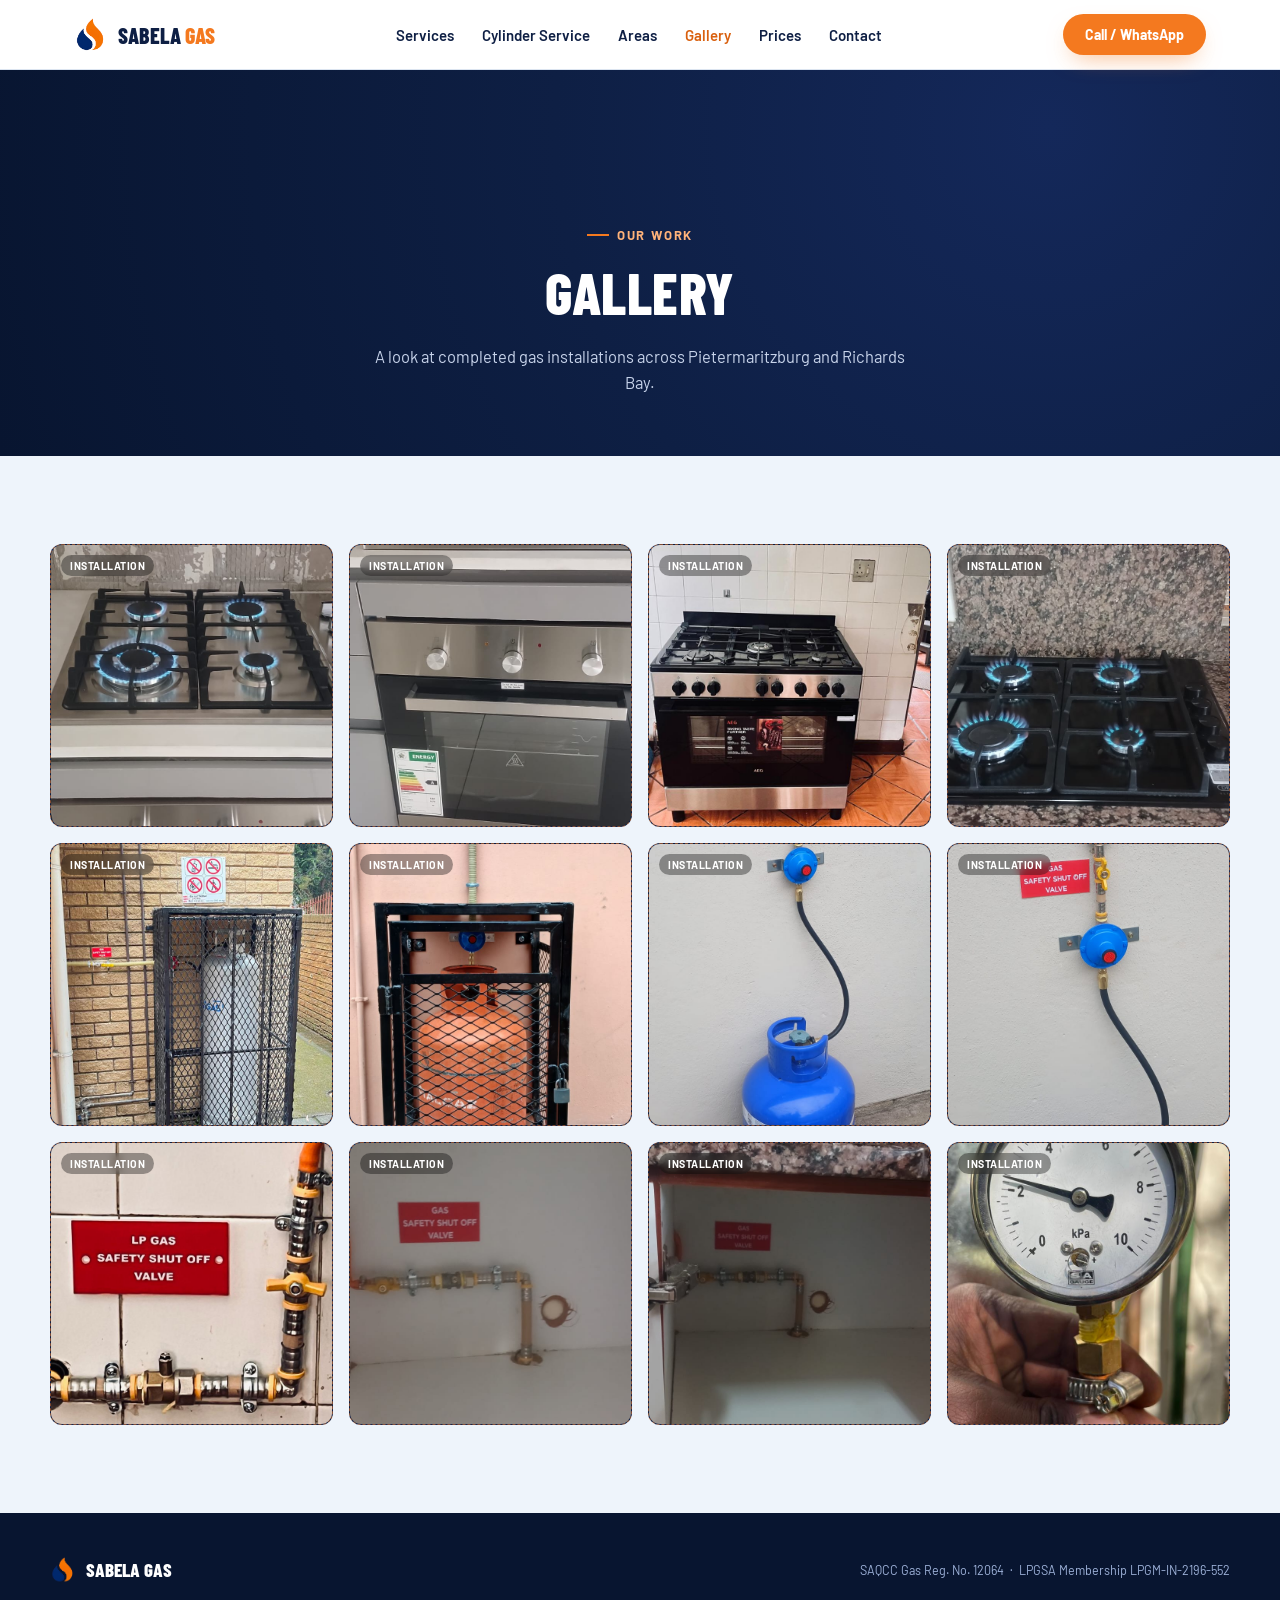
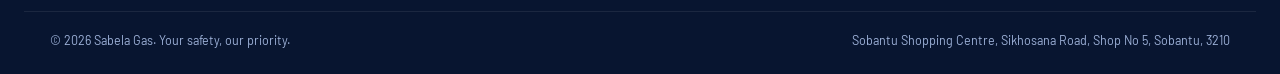
==== commit 0b37cd55: "update to the gallery and logo" ====
--- a/gallery.html
+++ b/gallery.html
@@ -16,8 +16,7 @@
 <nav class="nav">
   <div class="nav-inner">
     <a href="index.html" class="brand">
-      <!-- LOGO: replace images/logo.png with your own logo file -->
-      <span class="flame-mark"><img src="images/logo.png" alt="Sabela Gas logo"></span>
+      <span class="flame-mark"><img src="pictures/logo.png" alt="Sabela Gas logo"></span>
       <span class="brand-text">SABELA <span>GAS</span></span>
     </a>
     <div class="nav-links" id="navLinks">
@@ -49,8 +48,6 @@
   <div class="wrap">
 
     <div class="gallery-grid" id="galleryGrid">
-      <!-- Photos are loaded from the "pictures" folder in your project root.
-           To add more, duplicate a block below and point src at pictures/your-photo.jpg -->
 
       <div class="gallery-item" data-category="installations">
         <img src="pictures/gas stove 1.jpg" alt="Installed gas stove">
@@ -108,8 +105,7 @@
 <footer>
   <div class="footer-inner">
     <div class="footer-brand">
-      <!-- LOGO: replace images/logo.png with your own logo file -->
-      <span class="flame-mark"><img src="images/logo.png" alt="Sabela Gas logo"></span>
+      <span class="flame-mark"><img src="pictures/logo.png" alt="Sabela Gas logo"></span>
       <span>SABELA GAS</span>
     </div>
     <div class="footer-fine">SAQCC Gas Reg. No. 12064 &nbsp;·&nbsp; LPGSA Membership LPGM-IN-2196-552</div>
